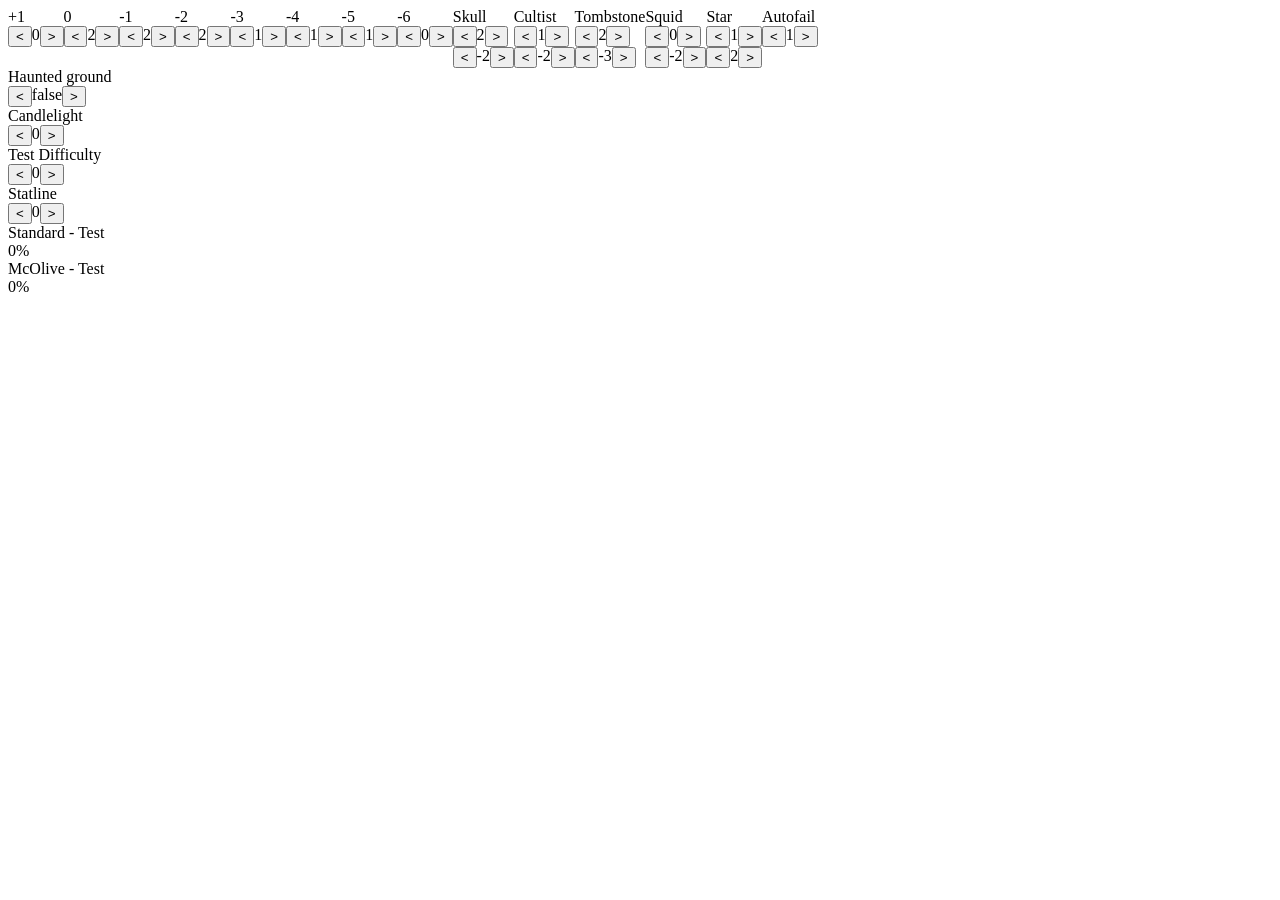
==== index.html @ 879f6645 "init project" ====
<!DOCTYPE html>
<html lang="en">
  <head>
    <meta charset="UTF-8" />
    <meta http-equiv="X-UA-Compatible" content="IE=edge" />
    <meta name="viewport" content="width=device-width, initial-scale=1.0" />
    <link rel="stylesheet" href="./styles.css" />
    <title>Arkham horror</title>
  </head>
  <body class="tokens">
      <div style="display: flex;">
        <div>
            <label>+1</label>
            <div style="display: flex;">
              <button onclick="handlePlusOneTokenDecrement()"><</button>
              <div class="tokens__plusOneToken">0</div>
              <button onclick="handlePlusOneTokenIncrement()">></button>
            </div>
        </div>
        <div>
            <label>0</label>
            <div style="display: flex;">
              <button onclick="handleZeroTokenDecrement()"><</button>
              <div class="tokens__zeroToken">2</div>
              <button onclick="handleZeroTokenIncrement()">></button>
            </div>
        </div>
        <div>
            <label>-1</label>
            <div style="display: flex;">
              <button onclick="handleMinusOneTokenDecrement()"><</button>
              <div class="tokens__minusOneToken">2</div>
              <button onclick="handleMinusOneTokenIncrement()">></button>
            </div>
        </div>
        <div>
            <label>-2</label>
            <div style="display: flex;">
              <button onclick="handleMinusTwoTokenDecrement()"><</button>
              <div class="tokens__minusTwoToken">2</div>
              <button onclick="handleMinusTwoTokenIncrement()">></button>
            </div>
        </div>
        <div>
            <label>-3</label>
            <div style="display: flex;">
              <button onclick="handleMinusThreeTokenDecrement()"><</button>
              <div class="tokens__minusThreeToken">1</div>
              <button onclick="handleMinusThreeTokenIncrement()">></button>
            </div>
        </div>
        <div>
            <label>-4</label>
            <div style="display: flex;">
              <button onclick="handleMinusFourTokenDecrement()"><</button>
              <div class="tokens__minusFourToken">1</div>
              <button onclick="handleMinusFourTokenIncrement()">></button>
            </div>
        </div>
        <div>
            <label>-5</label>
            <div style="display: flex;">
              <button onclick="handleMinusFiveTokenDecrement()"><</button>
              <div class="tokens__minusFiveToken">1</div>
              <button onclick="handleMinusFiveTokenIncrement()">></button>
            </div>
        </div>
        <div>
            <label>-6</label>
            <div style="display: flex;">
              <button onclick="handleMinusSixTokenDecrement()"><</button>
              <div class="tokens__minusSixToken">0</div>
              <button onclick="handleMinusSixTokenIncrement()">></button>
            </div>
        </div>
        <div>
            <label>Skull</label>
            <div style="display: flex;">
              <button onclick="handleSkullTokenDecrement()"><</button>
              <div class="tokens__skullToken">2</div>
              <button onclick="handleSkullTokenIncrement()">></button>
            </div>
            <div style="display: flex;">
                <button onclick="handleSkullTokenValueDecrement()"><</button>
                <div class="tokens__skullTokenValue">-2</div>
                <button onclick="handleSkullTokenValueIncrement()">></button>
              </div>
        </div>
        <div>
            <label>Cultist</label>
            <div style="display: flex;">
              <button onclick="handleCultistTokenDecrement()"><</button>
              <div class="tokens__cultistToken">1</div>
              <button onclick="handleCultistTokenIncrement()">></button>
            </div>
            <div style="display: flex;">
                <button onclick="handleCultistTokenValueDecrement()"><</button>
                <div class="tokens__cultistTokenValue">-2</div>
                <button onclick="handleCultistTokenValueIncrement()">></button>
              </div>
        </div>
        <div>
            <label>Tombstone</label>
            <div style="display: flex;">
              <button onclick="handleTombstoneTokenDecrement()"><</button>
              <div class="tokens__tombstoneToken">2</div>
              <button onclick="handleTombstoneTokenIncrement()">></button>
            </div>
            <div style="display: flex;">
                <button onclick="handleTombstoneTokenValueDecrement()"><</button>
                <div class="tokens__tombstoneTokenValue">-3</div>
                <button onclick="handleTombstoneTokenValueIncrement()">></button>
              </div>
        </div>
        <div>
            <label>Squid</label>
            <div style="display: flex;">
              <button onclick="handleSquidTokenDecrement()"><</button>
              <div class="tokens__squidToken">0</div>
              <button onclick="handleSquidTokenIncrement()">></button>
            </div>
            <div style="display: flex;">
                <button onclick="handleSquidTokenValueDecrement()"><</button>
                <div class="tokens__squidTokenValue">-2</div>
                <button onclick="handleSquidTokenValueIncrement()">></button>
              </div>
        </div>
        <div>
            <label>Star</label>
            <div style="display: flex;">
              <button onclick="handleStarTokenDecrement()"><</button>
              <div class="tokens__starToken">1</div>
              <button onclick="handleStarTokenIncrement()">></button>
            </div>
            <div style="display: flex;">
                <button onclick="handleStarTokenValueDecrement()"><</button>
                <div class="tokens__starTokenValue">2</div>
                <button onclick="handleStarTokenValueIncrement()">></button>
              </div>
        </div>
        <div>
            <label>Autofail</label>
            <div style="display: flex;">
              <button onclick="handleAutoFailTokenDecrement()"><</button>
              <div class="tokens__autoFailToken">1</div>
              <button onclick="handleAutoFailTokenIncrement()">></button>
            </div>
        </div>
          
           
          
         
          
      </div>
    <div class="settings">
      <div class="settings__hauntedGround">
        <label>Haunted ground</label>
        <div style="display: flex">
          <button
            onclick="handleHauntedGroundToggle()"
            class="settings__hauntedGround__disable"
          >
            <
          </button>
          <div class="settings__hauntedGround__display">false</div>
          <button
            onclick="handleHauntedGroundToggle()"
            class="settings__hauntedGround__enable"
          >
            >
          </button>
        </div>
      </div>
      <div class="settings__candlelight">
        <label>Candlelight</label>
        <div style="display: flex">
          <button
            onclick="handleCandlelightDecrement()"
            class="settings__candlelight__decrement"
          >
            <
          </button>
          <div class="settings__candlelight__display">0</div>
          <button
            onclick="handleCandlelightIncrement()"
            class="settings__candlelight__increment"
          >
            >
          </button>
        </div>
      </div>
      <div class="settings__testDifficulty">
        <label>Test Difficulty</label>
        <div style="display: flex">
          <button
            onclick="handleTestDifficultyDecrement()"
            class="settings__testDifficulty__decrement"
          >
            <
          </button>
          <div class="settings__testDifficulty__display">0</div>
          <button
            onclick="handleTestDifficultyIncrement()"
            class="settings__testDifficulty__increment"
          >
            >
          </button>
        </div>
      </div>
      <div class="settings__statLine">
        <label>Statline</label>
        <div style="display: flex">
          <button
            onclick="handleStatLineDecrement()"
            class="settings__statLine__decrement"
          >
            <
          </button>
          <div class="settings__statLine__display">0</div>
          <button
            onclick="handleStatLineIncrement()"
            class="settings__statLine__increment"
          >
            >
          </button>
        </div>
      </div>
    </div>
    <div class="results">
        <label>Standard - Test</label>
      <div class="results__standard">0%</div>
      <label>McOlive - Test</label>
      <div class="results__mcOlive">0%</div>
    </div>
    <script src="./script.js"></script>
  </body>
</html>
---- styles.css ----
/* No CSS *//*# sourceMappingURL=styles.css.map */
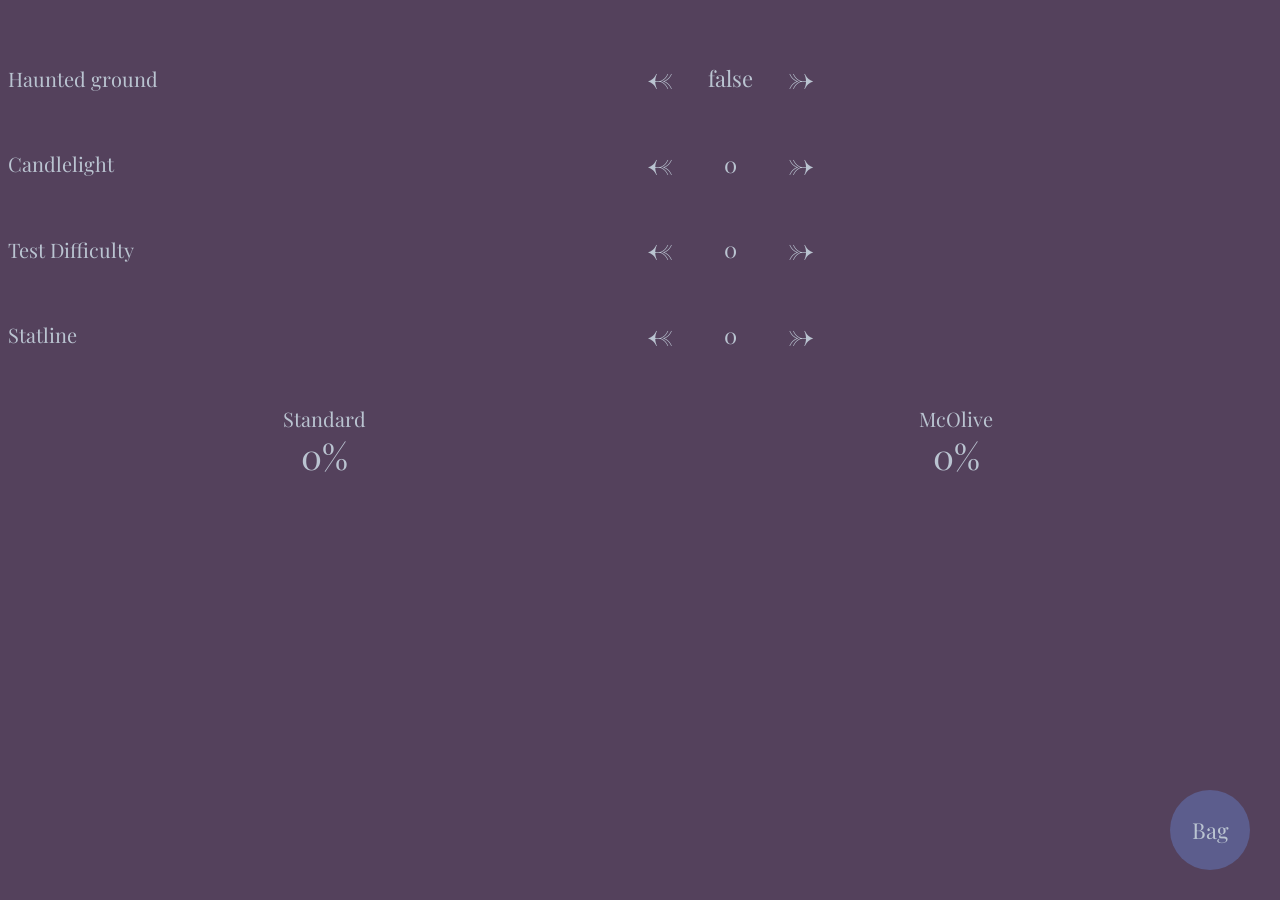
==== commit 303f93da: "Mobile update files" ====
--- a/index.html
+++ b/index.html
@@ -5,232 +5,271 @@
     <meta http-equiv="X-UA-Compatible" content="IE=edge" />
     <meta name="viewport" content="width=device-width, initial-scale=1.0" />
     <link rel="stylesheet" href="./styles.css" />
+    <link rel="preconnect" href="https://fonts.googleapis.com">
+    <link rel="preconnect" href="https://fonts.gstatic.com" crossorigin>
+    <link href="https://fonts.googleapis.com/css2?family=Playfair+Display&display=swap" rel="stylesheet">
+    
     <title>Arkham horror</title>
   </head>
-  <body class="tokens">
-      <div style="display: flex;">
-        <div>
-            <label>+1</label>
-            <div style="display: flex;">
-              <button onclick="handlePlusOneTokenDecrement()"><</button>
-              <div class="tokens__plusOneToken">0</div>
-              <button onclick="handlePlusOneTokenIncrement()">></button>
-            </div>
-        </div>
-        <div>
-            <label>0</label>
-            <div style="display: flex;">
-              <button onclick="handleZeroTokenDecrement()"><</button>
-              <div class="tokens__zeroToken">2</div>
-              <button onclick="handleZeroTokenIncrement()">></button>
-            </div>
-        </div>
-        <div>
-            <label>-1</label>
-            <div style="display: flex;">
-              <button onclick="handleMinusOneTokenDecrement()"><</button>
-              <div class="tokens__minusOneToken">2</div>
-              <button onclick="handleMinusOneTokenIncrement()">></button>
-            </div>
-        </div>
-        <div>
-            <label>-2</label>
-            <div style="display: flex;">
-              <button onclick="handleMinusTwoTokenDecrement()"><</button>
-              <div class="tokens__minusTwoToken">2</div>
-              <button onclick="handleMinusTwoTokenIncrement()">></button>
-            </div>
-        </div>
-        <div>
-            <label>-3</label>
-            <div style="display: flex;">
-              <button onclick="handleMinusThreeTokenDecrement()"><</button>
-              <div class="tokens__minusThreeToken">1</div>
-              <button onclick="handleMinusThreeTokenIncrement()">></button>
-            </div>
-        </div>
-        <div>
-            <label>-4</label>
-            <div style="display: flex;">
-              <button onclick="handleMinusFourTokenDecrement()"><</button>
-              <div class="tokens__minusFourToken">1</div>
-              <button onclick="handleMinusFourTokenIncrement()">></button>
-            </div>
-        </div>
-        <div>
-            <label>-5</label>
-            <div style="display: flex;">
-              <button onclick="handleMinusFiveTokenDecrement()"><</button>
-              <div class="tokens__minusFiveToken">1</div>
-              <button onclick="handleMinusFiveTokenIncrement()">></button>
-            </div>
-        </div>
-        <div>
-            <label>-6</label>
-            <div style="display: flex;">
-              <button onclick="handleMinusSixTokenDecrement()"><</button>
-              <div class="tokens__minusSixToken">0</div>
-              <button onclick="handleMinusSixTokenIncrement()">></button>
-            </div>
-        </div>
-        <div>
-            <label>Skull</label>
-            <div style="display: flex;">
-              <button onclick="handleSkullTokenDecrement()"><</button>
-              <div class="tokens__skullToken">2</div>
-              <button onclick="handleSkullTokenIncrement()">></button>
-            </div>
-            <div style="display: flex;">
-                <button onclick="handleSkullTokenValueDecrement()"><</button>
-                <div class="tokens__skullTokenValue">-2</div>
-                <button onclick="handleSkullTokenValueIncrement()">></button>
-              </div>
-        </div>
-        <div>
-            <label>Cultist</label>
-            <div style="display: flex;">
-              <button onclick="handleCultistTokenDecrement()"><</button>
-              <div class="tokens__cultistToken">1</div>
-              <button onclick="handleCultistTokenIncrement()">></button>
-            </div>
-            <div style="display: flex;">
-                <button onclick="handleCultistTokenValueDecrement()"><</button>
-                <div class="tokens__cultistTokenValue">-2</div>
-                <button onclick="handleCultistTokenValueIncrement()">></button>
-              </div>
-        </div>
-        <div>
-            <label>Tombstone</label>
-            <div style="display: flex;">
-              <button onclick="handleTombstoneTokenDecrement()"><</button>
-              <div class="tokens__tombstoneToken">2</div>
-              <button onclick="handleTombstoneTokenIncrement()">></button>
-            </div>
-            <div style="display: flex;">
-                <button onclick="handleTombstoneTokenValueDecrement()"><</button>
-                <div class="tokens__tombstoneTokenValue">-3</div>
-                <button onclick="handleTombstoneTokenValueIncrement()">></button>
-              </div>
-        </div>
-        <div>
-            <label>Squid</label>
-            <div style="display: flex;">
-              <button onclick="handleSquidTokenDecrement()"><</button>
-              <div class="tokens__squidToken">0</div>
-              <button onclick="handleSquidTokenIncrement()">></button>
-            </div>
-            <div style="display: flex;">
-                <button onclick="handleSquidTokenValueDecrement()"><</button>
-                <div class="tokens__squidTokenValue">-2</div>
-                <button onclick="handleSquidTokenValueIncrement()">></button>
-              </div>
-        </div>
-        <div>
-            <label>Star</label>
-            <div style="display: flex;">
-              <button onclick="handleStarTokenDecrement()"><</button>
-              <div class="tokens__starToken">1</div>
-              <button onclick="handleStarTokenIncrement()">></button>
-            </div>
-            <div style="display: flex;">
-                <button onclick="handleStarTokenValueDecrement()"><</button>
-                <div class="tokens__starTokenValue">2</div>
-                <button onclick="handleStarTokenValueIncrement()">></button>
-              </div>
-        </div>
-        <div>
-            <label>Autofail</label>
-            <div style="display: flex;">
-              <button onclick="handleAutoFailTokenDecrement()"><</button>
-              <div class="tokens__autoFailToken">1</div>
-              <button onclick="handleAutoFailTokenIncrement()">></button>
-            </div>
-        </div>
-          
-           
-          
-         
-          
-      </div>
+  <body>
+    <button class="tokenButton">
+      Bag
+    </button>
+    <div>
+      
+    </div>
+    <div class="tokenBag">
+      <div class="labels">
+        <div class="labels__label">Tokens</div>
+        <div class="labels__label">Amount</div>
+        <div class="labels__label">Value</div>
+      </div>
+          <div class="token">
+            <label class="token__col">+1</label>
+            <div class="token__col">
+              <button onclick="handlePlusOneTokenDecrement()"><-</button>
+              <div class="tokens__plusOneToken tokens__display">0</div>
+              <button onclick="handlePlusOneTokenIncrement()">-></button>
+            </div>
+            <div class="token__col"></div>
+          </div>
+      <div class="token">
+          <label class="token__col">0</label>
+          <div class="token__col">
+            <button onclick="handleZeroTokenDecrement()"><-</button>
+            <div class="tokens__zeroToken tokens__display">2</div>
+            <button onclick="handleZeroTokenIncrement()">-></button>
+          </div>
+          <div class="token__col"></div>
+      </div>
+      <div class="token">
+          <label class="token__col">-1</label>
+          <div class="token__col">
+            <button onclick="handleMinusOneTokenDecrement()"><-</button>
+            <div class="tokens__minusOneToken tokens__display">2</div>
+            <button onclick="handleMinusOneTokenIncrement()">-></button>
+          </div>
+          <div class="token__col"></div>
+      </div>
+      <div class="token">
+          <label class="token__col">-2</label>
+          <div class="token__col">
+            <button onclick="handleMinusTwoTokenDecrement()"><-</button>
+            <div class="tokens__minusTwoToken tokens__display">2</div>
+            <button onclick="handleMinusTwoTokenIncrement()">-></button>
+          </div>
+          <div class="token__col"></div>
+      </div>
+      <div class="token">
+          <label class="token__col">-3</label>
+          <div class="token__col">
+            <button onclick="handleMinusThreeTokenDecrement()"><-</button>
+            <div class="tokens__minusThreeToken tokens__display">1</div>
+            <button onclick="handleMinusThreeTokenIncrement()">-></button>
+          </div>
+          <div class="token__col"></div>
+      </div>
+      <div class="token">
+          <label class="token__col">-4</label>
+          <div class="token__col">
+            <button onclick="handleMinusFourTokenDecrement()"><-</button>
+            <div class="tokens__minusFourToken tokens__display">1</div>
+            <button onclick="handleMinusFourTokenIncrement()">-></button>
+          </div>
+          <div class="token__col"></div>
+      </div>
+      <div class="token">
+          <label class="token__col">-5</label>
+          <div class="token__col">
+            <button onclick="handleMinusFiveTokenDecrement()"><-</button>
+            <div class="tokens__minusFiveToken tokens__display">1</div>
+            <button onclick="handleMinusFiveTokenIncrement()">-></button>
+          </div>
+          <div class="token__col"></div>
+      </div>
+      <div class="token">
+          <label class="token__col">-6</label>
+          <div class="token__col">
+            <button onclick="handleMinusSixTokenDecrement()"><-</button>
+            <div class="tokens__minusSixToken tokens__display">0</div>
+            <button onclick="handleMinusSixTokenIncrement()">-></button>
+          </div>
+          <div class="token__col"></div>
+      </div>
+      <div class="token">
+          <label class="token__col">Skull</label>
+          <div class="token__col">
+            <button onclick="handleSkullTokenDecrement()"><-</button>
+            <div class="tokens__skullToken tokens__display">2</div>
+            <button onclick="handleSkullTokenIncrement()">-></button>
+          </div>
+          <div class="token__col">
+              <button onclick="handleSkullTokenValueDecrement()"><-</button>
+              <div class="tokens__skullTokenValue tokens__display">-2</div>
+              <button onclick="handleSkullTokenValueIncrement()">-></button>
+            </div>
+      </div>
+      <div class="token">
+          <label class="token__col">Cultist</label>
+          <div class="token__col">
+            <button onclick="handleCultistTokenDecrement()"><-</button>
+            <div class="tokens__cultistToken tokens__display">1</div>
+            <button onclick="handleCultistTokenIncrement()">-></button>
+          </div>
+          <div class="token__col">
+              <button onclick="handleCultistTokenValueDecrement()"><-</button>
+              <div class="tokens__cultistTokenValue tokens__display">-2</div>
+              <button onclick="handleCultistTokenValueIncrement()">-></button>
+            </div>
+      </div>
+      <div class="token">
+          <label class="token__col">Tombstone</label>
+          <div class="token__col">
+            <button onclick="handleTombstoneTokenDecrement()"><-</button>
+            <div class="tokens__tombstoneToken tokens__display">2</div>
+            <button onclick="handleTombstoneTokenIncrement()">-></button>
+          </div>
+          <div class="token__col">
+              <button onclick="handleTombstoneTokenValueDecrement()"><-</button>
+              <div class="tokens__tombstoneTokenValue tokens__display">-3</div>
+              <button onclick="handleTombstoneTokenValueIncrement()">-></button>
+            </div>
+      </div>
+      <div class="token">
+          <label class="token__col">Squid</label>
+          <div class="token__col">
+            <button onclick="handleSquidTokenDecrement()"><-</button>
+            <div class="tokens__squidToken tokens__display">0</div>
+            <button onclick="handleSquidTokenIncrement()">-></button>
+          </div>
+          <div class="token__col">
+              <button onclick="handleSquidTokenValueDecrement()"><-</button>
+              <div class="tokens__squidTokenValue tokens__display">-2</div>
+              <button onclick="handleSquidTokenValueIncrement()">-></button>
+            </div>
+      </div>
+      <div class="token">
+          <label class="token__col">Star</label>
+          <div class="token__col">
+            <button onclick="handleStarTokenDecrement()"><-</button>
+            <div class="tokens__starToken tokens__display">1</div>
+            <button onclick="handleStarTokenIncrement()">-></button>
+          </div>
+          <div class="token__col">
+              <button onclick="handleStarTokenValueDecrement()"><-</button>
+              <div class="tokens__starTokenValue tokens__display">2</div>
+              <button onclick="handleStarTokenValueIncrement()">-></button>
+            </div>
+      </div>
+      <div class="token">
+          <label class="token__col">Autofail</label>
+          <div class="token__col">
+            <button onclick="handleAutoFailTokenDecrement()"><-</button>
+            <div class="tokens__autoFailToken tokens__display">1</div>
+            <button onclick="handleAutoFailTokenIncrement()">-></button>
+          </div>
+      </div>
+    </div>
+
     <div class="settings">
       <div class="settings__hauntedGround">
-        <label>Haunted ground</label>
-        <div style="display: flex">
-          <button
+        
+        <div class="settings__layout">
+          <label>Haunted ground</label>
+          <div class="settings__layout__buttonLayout"><button
             onclick="handleHauntedGroundToggle()"
             class="settings__hauntedGround__disable"
           >
-            <
-          </button>
-          <div class="settings__hauntedGround__display">false</div>
+            <-
+          </button>
+          <div class="settings__hauntedGround__display settings__display">false</div>
           <button
             onclick="handleHauntedGroundToggle()"
             class="settings__hauntedGround__enable"
           >
-            >
-          </button>
+            ->
+          </button></div>
+          
         </div>
       </div>
       <div class="settings__candlelight">
-        <label>Candlelight</label>
-        <div style="display: flex">
-          <button
+        
+        <div class="settings__layout">
+          <label>Candlelight</label>
+          <div class="settings__layout__buttonLayout">
+            <button
             onclick="handleCandlelightDecrement()"
             class="settings__candlelight__decrement"
           >
-            <
-          </button>
-          <div class="settings__candlelight__display">0</div>
+            <-
+          </button>
+          <div class="settings__display settings__candlelight__display">0</div>
           <button
             onclick="handleCandlelightIncrement()"
             class="settings__candlelight__increment"
           >
-            >
-          </button>
+            ->
+          </button>
+          </div>
+         
         </div>
       </div>
       <div class="settings__testDifficulty">
-        <label>Test Difficulty</label>
-        <div style="display: flex">
-          <button
+        
+        <div class="settings__layout">
+          <label>Test Difficulty</label>
+          <div class="settings__layout__buttonLayout">
+            <button
             onclick="handleTestDifficultyDecrement()"
             class="settings__testDifficulty__decrement"
           >
-            <
-          </button>
-          <div class="settings__testDifficulty__display">0</div>
+            <-
+          </button>
+          <div class="settings__display settings__testDifficulty__display">0</div>
           <button
             onclick="handleTestDifficultyIncrement()"
             class="settings__testDifficulty__increment"
           >
-            >
-          </button>
+            ->
+          </button>
+          </div>
+          
         </div>
       </div>
       <div class="settings__statLine">
-        <label>Statline</label>
-        <div style="display: flex">
-          <button
+        
+        <div class="settings__layout">
+          <label>Statline</label>
+          <div class="settings__layout__buttonLayout">
+            <button
             onclick="handleStatLineDecrement()"
             class="settings__statLine__decrement"
           >
-            <
-          </button>
-          <div class="settings__statLine__display">0</div>
+            <-
+          </button>
+          <div class="settings__display settings__statLine__display">0</div>
           <button
             onclick="handleStatLineIncrement()"
             class="settings__statLine__increment"
           >
-            >
-          </button>
+          
+          
+            ->
+          </button>
+        </div>
         </div>
       </div>
     </div>
     <div class="results">
-        <label>Standard - Test</label>
-      <div class="results__standard">0%</div>
-      <label>McOlive - Test</label>
-      <div class="results__mcOlive">0%</div>
+      <div class="results__result">
+        <label>Standard</label>
+        <div class="results__standard results__result__display">0%</div>
+      </div>
+        <div class="results__result">
+          <label>McOlive</label>
+          <div class="results__mcOlive results__result__display">0%</div>
+        </div>
+      
     </div>
     <script src="./script.js"></script>
   </body>
--- a/styles.css
+++ b/styles.css
@@ -1 +1,226 @@
-/* No CSS *//*# sourceMappingURL=styles.css.map */+* {
+  font-family: 'Playfair Display', serif;
+  color: #bac4d1;
+}
+
+body {
+  background-color: #54415C;
+}
+
+.tokenButton {
+  position: absolute;
+  bottom: 30px;
+  right: 30px;
+  border: none;
+  width: 80px;
+  height: 80px;
+  border-radius: 100%;
+  z-index: 5;
+  font-size: 22px;
+  background-color: #5C5D8D;
+}
+
+.tokenBag {
+  opacity: 0;
+  pointer-events: none;
+  position: absolute;
+  top: 0;
+  left: 0;
+  width: 100%;
+  height: 70%;
+  background-color: #54415C;
+  z-index: 2;
+  -webkit-transform: scale(0.7);
+          transform: scale(0.7);
+  -webkit-transition: .3s ease-in-out;
+  transition: .3s ease-in-out;
+  display: -webkit-box;
+  display: -ms-flexbox;
+  display: flex;
+  -webkit-box-orient: vertical;
+  -webkit-box-direction: normal;
+      -ms-flex-direction: column;
+          flex-direction: column;
+  -webkit-box-pack: justify;
+      -ms-flex-pack: justify;
+          justify-content: space-between;
+  padding-block: 40px;
+}
+
+.tokenBag button {
+  border: none;
+  width: 40px;
+  height: 40px;
+  font-size: 40px;
+  background-color: transparent;
+  display: -webkit-box;
+  display: -ms-flexbox;
+  display: flex;
+  -webkit-box-pack: center;
+      -ms-flex-pack: center;
+          justify-content: center;
+  -webkit-box-align: start;
+      -ms-flex-align: start;
+          align-items: flex-start;
+  -webkit-transform: translateY(-10px);
+          transform: translateY(-10px);
+}
+
+.showBag {
+  opacity: 1;
+  pointer-events: all;
+  -webkit-transform: scale(1);
+          transform: scale(1);
+}
+
+.labels {
+  display: -webkit-box;
+  display: -ms-flexbox;
+  display: flex;
+}
+
+.labels__label {
+  width: 33.334%;
+  display: -webkit-box;
+  display: -ms-flexbox;
+  display: flex;
+  -webkit-box-pack: center;
+      -ms-flex-pack: center;
+          justify-content: center;
+  font-size: 20px;
+  margin-bottom: 20px;
+}
+
+.token {
+  display: -webkit-box;
+  display: -ms-flexbox;
+  display: flex;
+}
+
+.token__col {
+  width: 33.334%;
+  display: -webkit-box;
+  display: -ms-flexbox;
+  display: flex;
+  -webkit-box-pack: center;
+      -ms-flex-pack: center;
+          justify-content: center;
+  -webkit-box-align: center;
+      -ms-flex-align: center;
+          align-items: center;
+  font-size: 20px;
+}
+
+.tokens__display {
+  width: 40px;
+  display: -webkit-box;
+  display: -ms-flexbox;
+  display: flex;
+  -webkit-box-pack: center;
+      -ms-flex-pack: center;
+          justify-content: center;
+  -webkit-box-align: center;
+      -ms-flex-align: center;
+          align-items: center;
+}
+
+.settings {
+  padding-block: 50px;
+  height: 33vh;
+  display: -webkit-box;
+  display: -ms-flexbox;
+  display: flex;
+  -webkit-box-orient: vertical;
+  -webkit-box-direction: normal;
+      -ms-flex-direction: column;
+          flex-direction: column;
+  -webkit-box-pack: justify;
+      -ms-flex-pack: justify;
+          justify-content: space-between;
+}
+
+.settings__layout {
+  display: -webkit-box;
+  display: -ms-flexbox;
+  display: flex;
+}
+
+.settings__layout label {
+  width: 50%;
+  display: -webkit-box;
+  display: -ms-flexbox;
+  display: flex;
+  -webkit-box-align: center;
+      -ms-flex-align: center;
+          align-items: center;
+  font-size: 20px;
+}
+
+.settings__layout__buttonLayout {
+  width: 50%;
+  display: -webkit-box;
+  display: -ms-flexbox;
+  display: flex;
+}
+
+.settings__layout__buttonLayout button {
+  border: none;
+  width: 40px;
+  height: 40px;
+  font-size: 40px;
+  background-color: transparent;
+  display: -webkit-box;
+  display: -ms-flexbox;
+  display: flex;
+  -webkit-box-pack: center;
+      -ms-flex-pack: center;
+          justify-content: center;
+  -webkit-box-align: start;
+      -ms-flex-align: start;
+          align-items: flex-start;
+  -webkit-transform: translateY(-10px);
+          transform: translateY(-10px);
+}
+
+.settings__display {
+  width: 100px;
+  display: -webkit-box;
+  display: -ms-flexbox;
+  display: flex;
+  -webkit-box-pack: center;
+      -ms-flex-pack: center;
+          justify-content: center;
+  -webkit-box-align: center;
+      -ms-flex-align: center;
+          align-items: center;
+  font-size: 22px;
+}
+
+.results {
+  display: -webkit-box;
+  display: -ms-flexbox;
+  display: flex;
+}
+
+.results__result {
+  width: 50%;
+  display: -webkit-box;
+  display: -ms-flexbox;
+  display: flex;
+  -webkit-box-orient: vertical;
+  -webkit-box-direction: normal;
+      -ms-flex-direction: column;
+          flex-direction: column;
+  -webkit-box-align: center;
+      -ms-flex-align: center;
+          align-items: center;
+}
+
+.results__result__display {
+  font-size: 35px;
+}
+
+.results__result label {
+  font-size: 20px;
+}
+/*# sourceMappingURL=styles.css.map */
